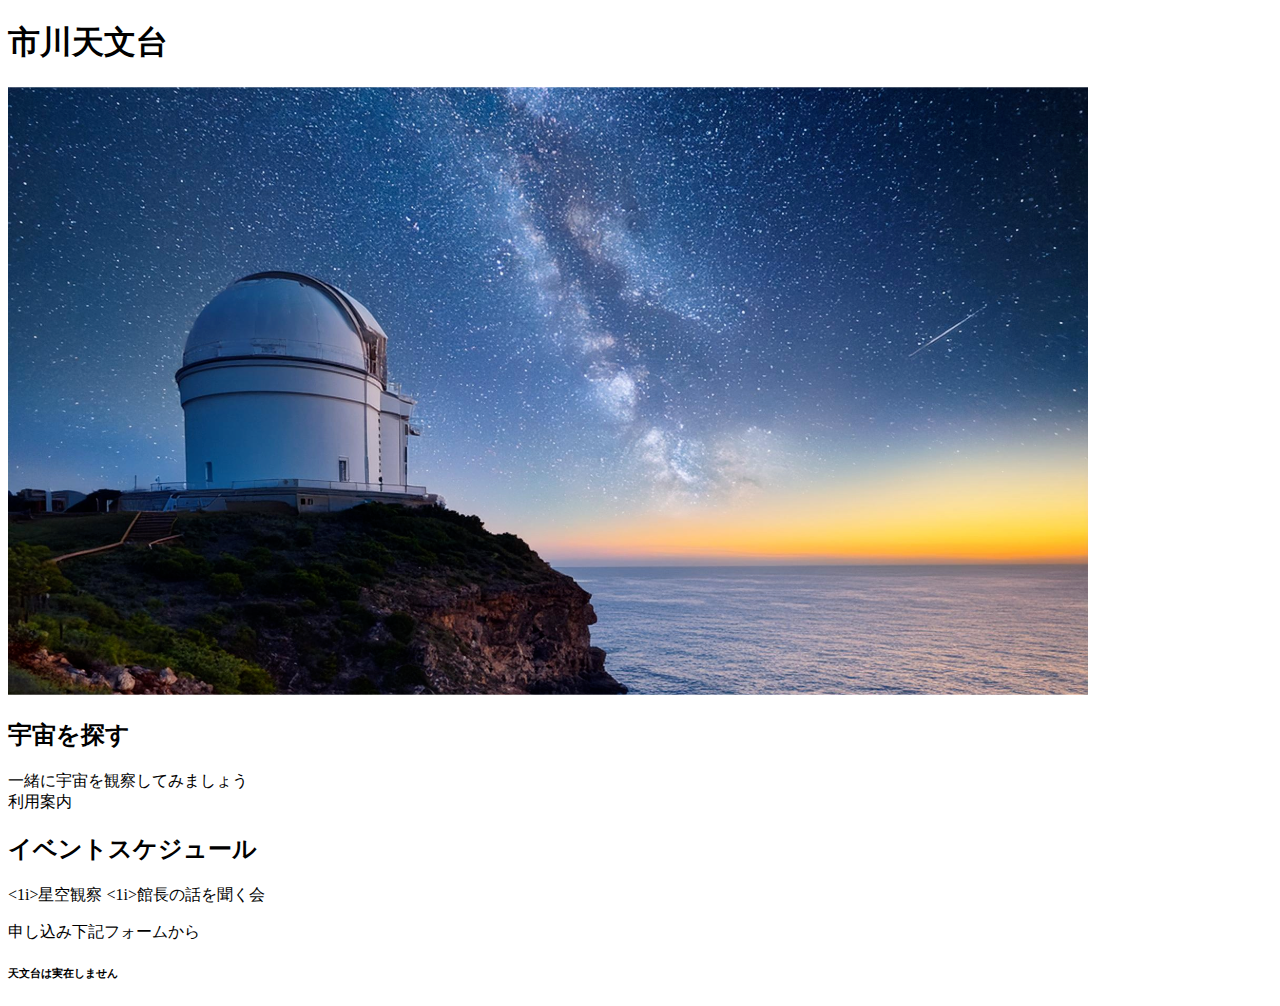
==== index.htm @ ce94d9fc "1126_updet2" ====
<!DOCTYPE html>
<html lang="ja">
    <head>
        <meta charset="UTF-8">
<title>市川天文台-ichiten-</title>
    </head>

    <body>
        <h1>市川天文台</h1>
        <img src="main_pic.png" alt="市川天文台の写真">
        <h2>宇宙を探す</h2>
    </p>一緒に宇宙を観察してみましょう
    <br>
    利用案内
</p>
<h2>イベントスケジュール</h2>
<u1>
    <1i>星空観察</1i>
    <1i>館長の話を聞く会</1i>
</u1>
<p>申し込み下記フォームから</p>
<h6>天文台は実在しません</h6>
    </body>
</html>
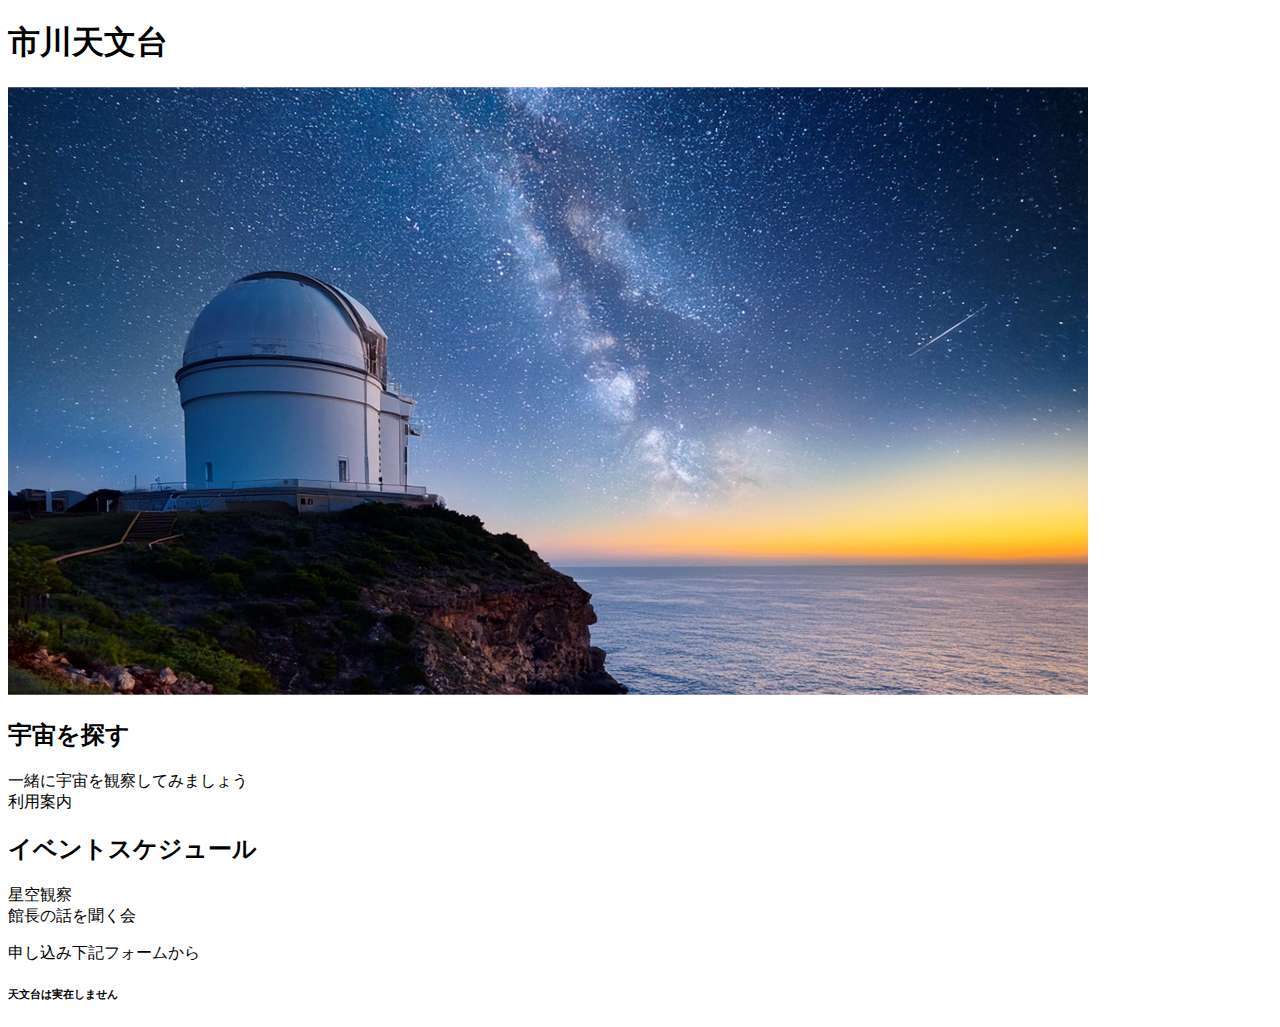
==== commit 8dccc77f: "1126_upted3" ====
--- a/index.htm
+++ b/index.htm
@@ -15,8 +15,8 @@
 </p>
 <h2>イベントスケジュール</h2>
 <u1>
-    <1i>星空観察</1i>
-    <1i>館長の話を聞く会</1i>
+    <li>星空観察</li>
+    <li>館長の話を聞く会</li>
 </u1>
 <p>申し込み下記フォームから</p>
 <h6>天文台は実在しません</h6>
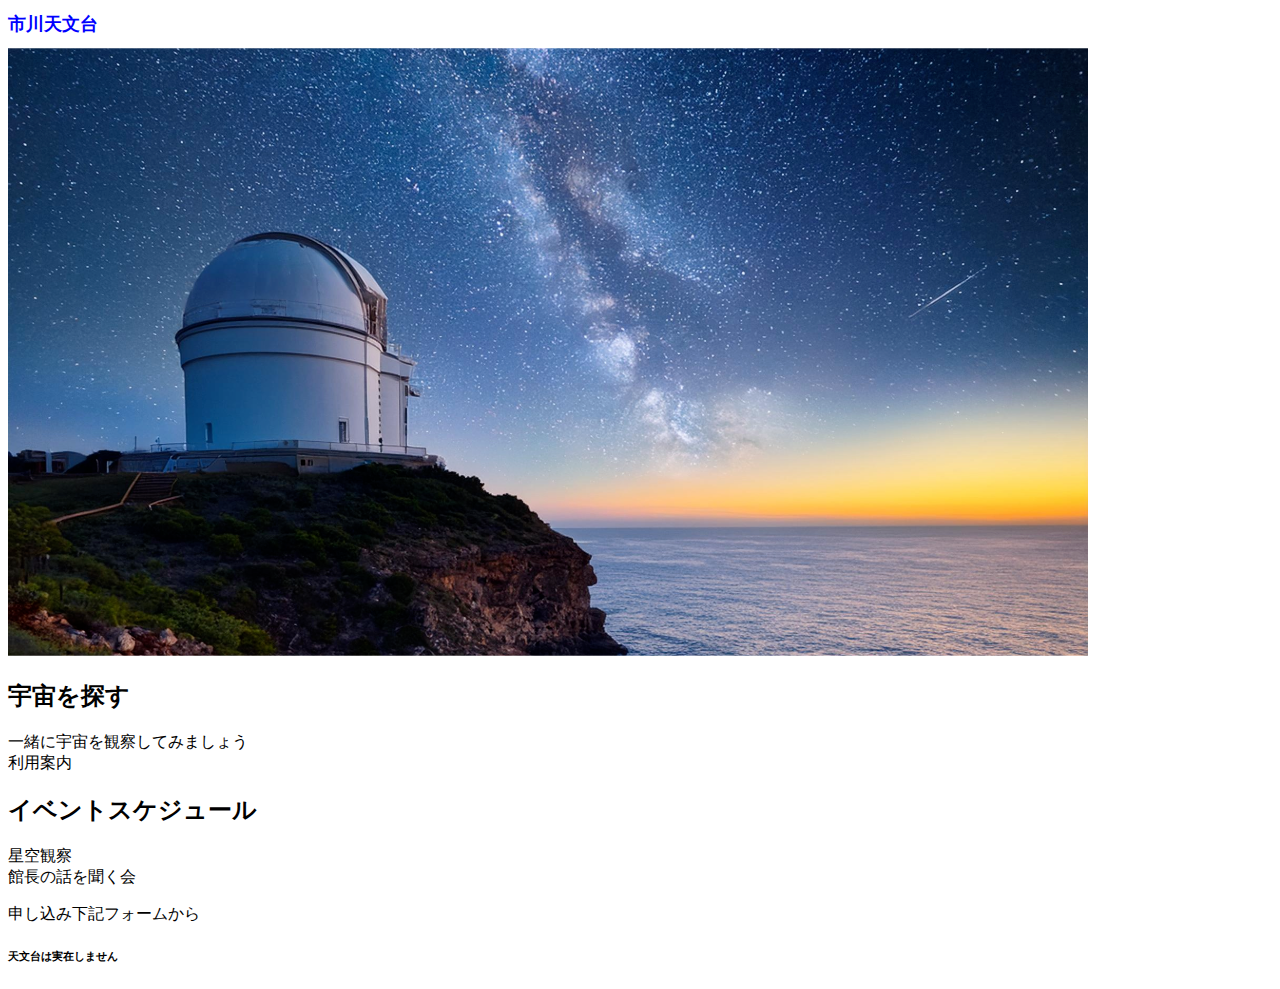
==== commit ea82c820: "20241203_update6" ====
--- a/index.htm
+++ b/index.htm
@@ -3,6 +3,8 @@
     <head>
         <meta charset="UTF-8">
 <title>市川天文台-ichiten-</title>
+
+<link href="style.css" rel="stylesheet" />
     </head>
 
     <body>
--- a/style.css
+++ b/style.css
@@ -0,0 +1,5 @@
+h1  {
+    font-size: large;
+    font-weight: bold;
+    color: blue;
+}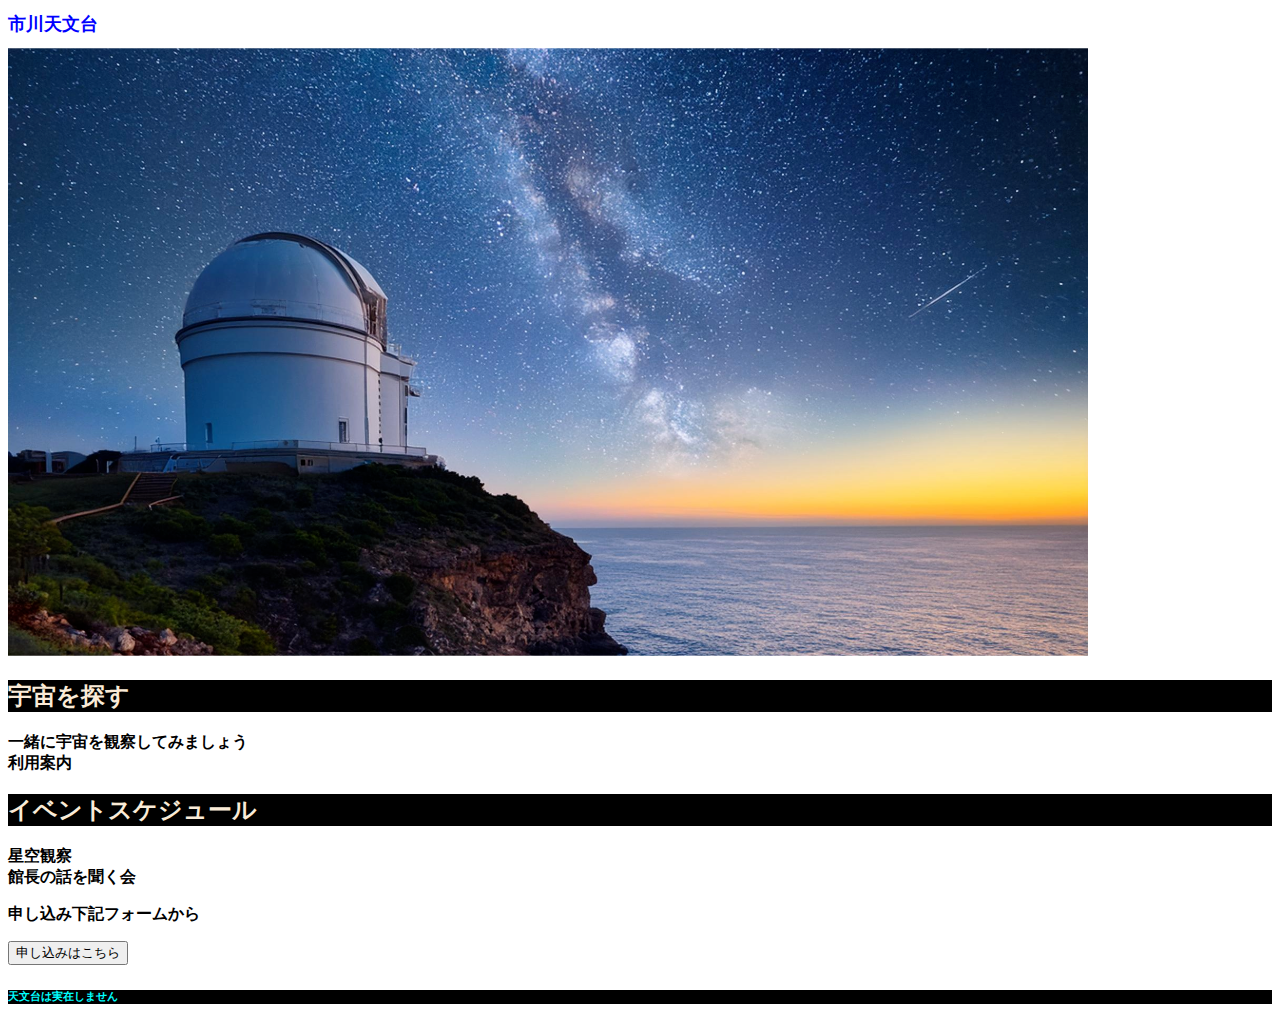
==== commit 0c1aa725: "20241203_update10" ====
--- a/index.htm
+++ b/index.htm
@@ -21,6 +21,8 @@
     <li>館長の話を聞く会</li>
 </u1>
 <p>申し込み下記フォームから</p>
+
+<button type="button">申し込みはこちら</button>
 <h6>天文台は実在しません</h6>
     </body>
 </html>
--- a/style.css
+++ b/style.css
@@ -1,5 +1,24 @@
+body{
+    font-weight: bolder;
+    font-family: system-ui;
+}
+
 h1  {
     font-size: large;
     font-weight: bold;
     color: blue;
-}+}
+
+h2  {
+    color: antiquewhite;
+    background-color: black;
+}
+
+
+
+h6  {
+    color: aqua;
+    background-color: black;
+}
+
+
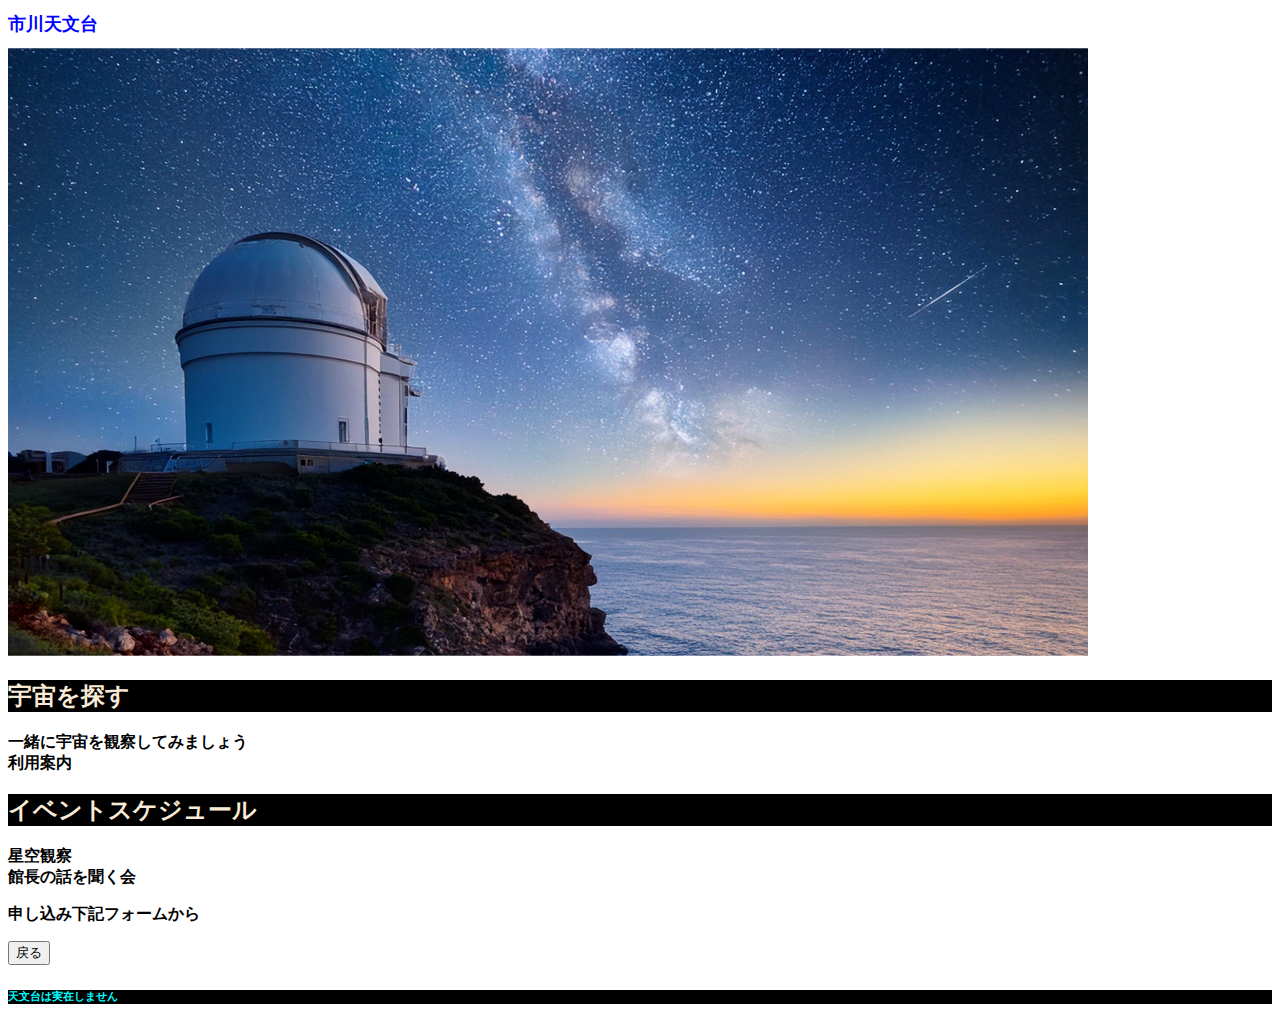
==== commit 2c842ad0: "皆川" ====
--- a/index.htm
+++ b/index.htm
@@ -22,7 +22,8 @@
 </u1>
 <p>申し込み下記フォームから</p>
 
-<button type="button">申し込みはこちら</button>
+<button onclick="location.href='./app.html'">戻る</button>
+
 <h6>天文台は実在しません</h6>
     </body>
 </html>
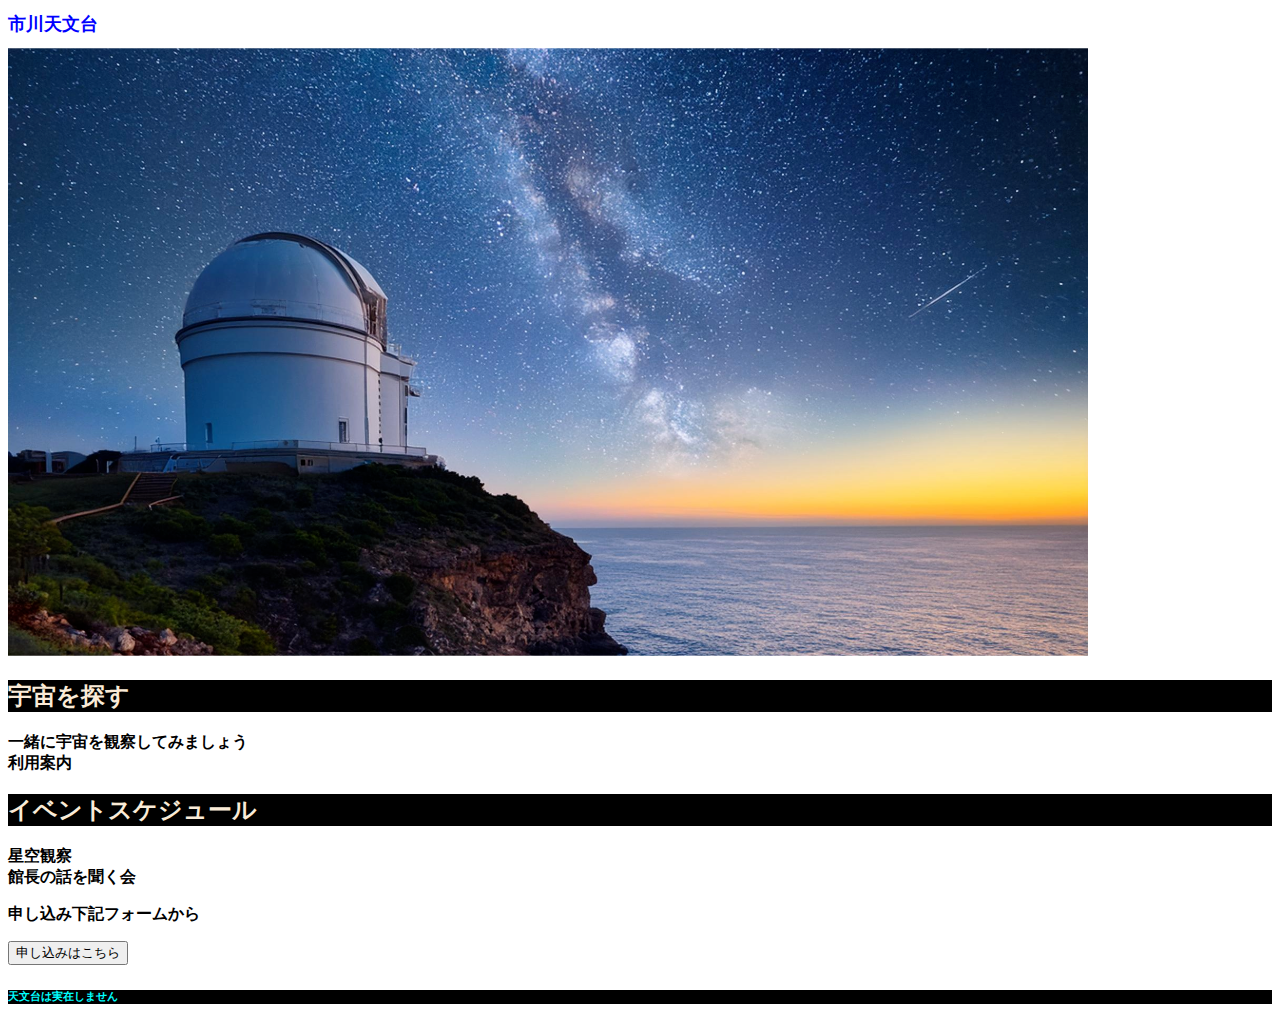
==== commit 795e0175: "皆川" ====
--- a/index.htm
+++ b/index.htm
@@ -22,7 +22,7 @@
 </u1>
 <p>申し込み下記フォームから</p>
 
-<button onclick="location.href='./app.html'">戻る</button>
+<button onclick="location.href='./app.html'">申し込みはこちら</button>
 
 <h6>天文台は実在しません</h6>
     </body>
